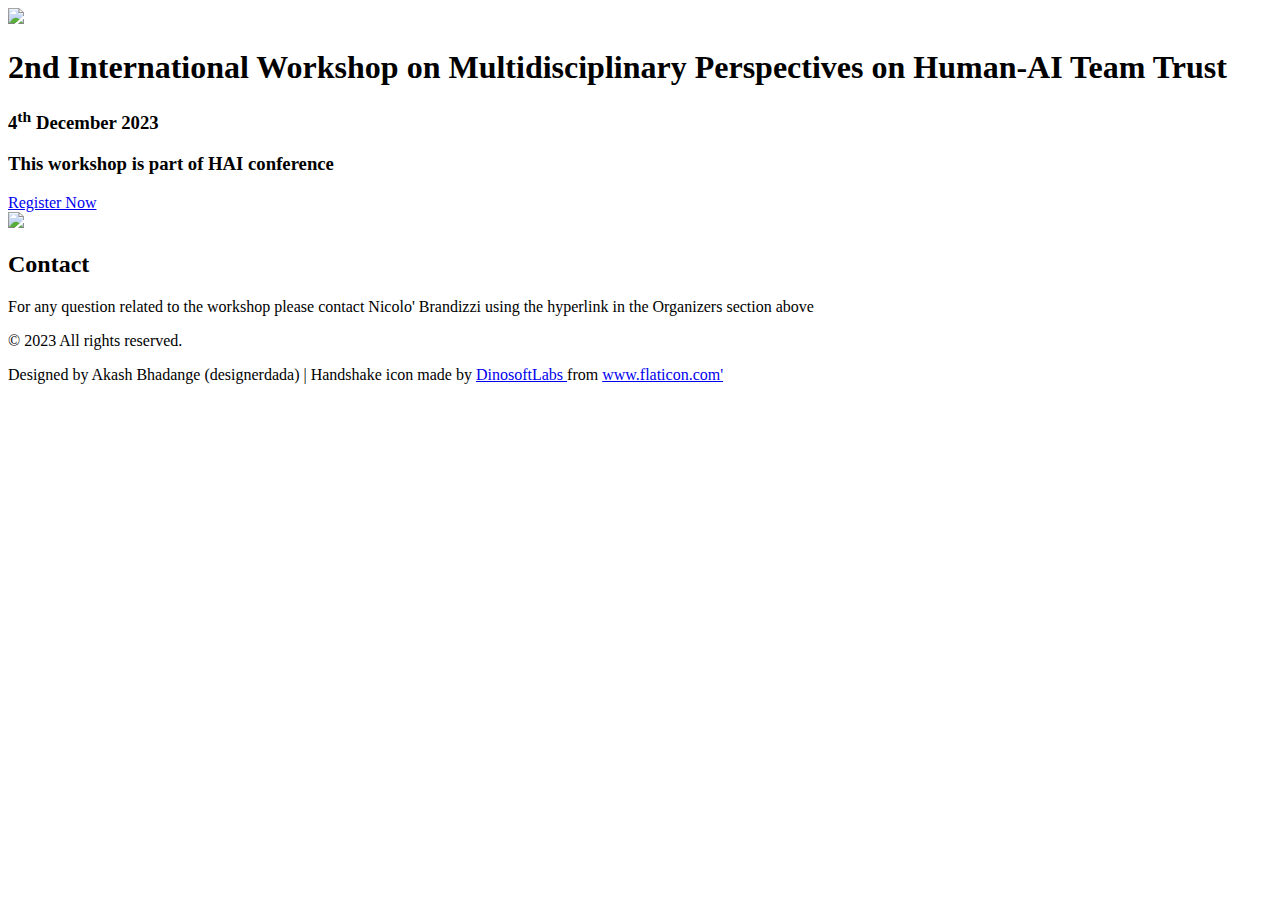
==== index.html @ 5fc2b3d9 "updates on 2nd MultiTTrust workshop" ====
<!DOCTYPE html>
<html lang="en">

<head>

  <meta charset="utf-8">
  <meta http-equiv="X-UA-Compatible" content="IE=edge">
  <meta name="viewport" content="width=device-width, initial-scale=1">
  <meta name="description" content="MULTITTRUST is a workshop of HAI conference 2023">
  <meta name="author" content="Nicolo' Brandizzi">
  <title>MULTITTRUST: 2nd Workshop on Multidisciplinary Perspectives on Human-AI Team Trust</title>
  <link rel="icon" href="https://raw.githubusercontent.com/multittrust/multittrust.github.io/main/img/handshake.png">

  <!-- Bootstrap -->
  <link href="css/bootstrap.min.css" rel="stylesheet">
  <link href="css/style.css" rel="stylesheet">
  <link href="css/themify-icons.css" rel="stylesheet">
  <link href='css/dosis-font.css' rel='stylesheet' type='text/css'>
  <!-- HTML5 shim and Respond.js for IE8 support of HTML5 elements and media queries -->
  <!-- WARNING: Respond.js doesn't work if you view the page via file:// -->
  <!--[if lt IE 9]>
      <script src="https://oss.maxcdn.com/html5shiv/3.7.2/html5shiv.min.js"></script>
      <script src="https://oss.maxcdn.com/respond/1.4.2/respond.min.js"></script>
      <![endif]-->
</head>

<body id="page-top" data-spy="scroll" data-target=".side-menu">

  <div data-include="navigation"></div>

 
  <div class="container-fluid my-top">
    <!-- Start: Header -->
    <div class="row hero-header" id="home">
      <div class="col-md-7">
        <img src="img/multittrust-logo.png" class="logo">
        <h1>2nd International Workshop on Multidisciplinary Perspectives on Human-AI Team Trust</h1>
        <h3>4<sup>th</sup> December 2023</h3>
        <h3>This workshop is part of HAI conference</h3>
        <!-- <h4>Design Offices Macherei: Weihenstephaner Str. 12, 81673 Munich, Germany</h4> -->

        <a href="https://hai-conference.net/hai2023/registration/" class="btn btn-lg btn-red">Register Now <span
            class="ti-arrow-right"></span></a>
      </div>
      <div class="col-md-5 hidden-xs">
        <img src="img/handshake.png" class="rocket animated bounce">
      </div>
    </div>
    <!-- End: Header -->
  </div>
  <div class="container" id="about">
    <!-- Start: Desc -->
    
    <div data-include="description"></div>

    <div data-include="topics"></div>
    <div data-include="call4contrib"></div>
    <div data-include="dates"></div>

    
    <!-- End: Desc -->

    <!-- <div data-include="speakers"></div> -->

    <div data-include="organizers"></div>

    <!-- <div data-include="programmecommittee"></div> -->


    <!-- <div data-include="programme"></div> -->



    <div class="container teal" id="contact">
      <div class="container">
        <div class="row me-row content-ct">
          <h2 class="row-title">Contact</h2>
          <div class="col-md feature">
            <p>For any question related to the workshop please contact Nicolo' Brandizzi using the hyperlink in the Organizers section above</p>
            </p>
          </div>
        </div>
      </div>
    </div>

  </div>

  <!-- End: Speakers -->





  <!-- Start: Footer -->
  <div class="container-fluid footer">

    <div class="row footer-credit">
      <div class="col-md-4 col-sm-6">
        <p>&copy; 2023 All rights reserved.</p>
      </div>
      <div> Designed by Akash Bhadange (designerdada) | Handshake icon made by <a
          href="https://www.flaticon.com/authors/dinosoftlabs" title="DinosoftLabs"> DinosoftLabs </a> from <a
          href="https://www.flaticon.com/" title="Flaticon">www.flaticon.com'</a>
      </div>
    </div>
  </div>
  <!-- End: Footer -->

  <!-- jQuery (necessary for Bootstrap's JavaScript plugins) -->
  <script src="js/jquery.min.js"></script>
  <script src="js/main.js"></script>
  <!-- Include all compiled plugins (below), or include individual files as needed -->
  <script src="js/bootstrap.min.js"></script>
  <script src="js/jquery.easing.min.js"></script>
  <script src="js/scrolling-nav.js"></script>
  <script src="js/validator.js"></script>

</body>

</html>
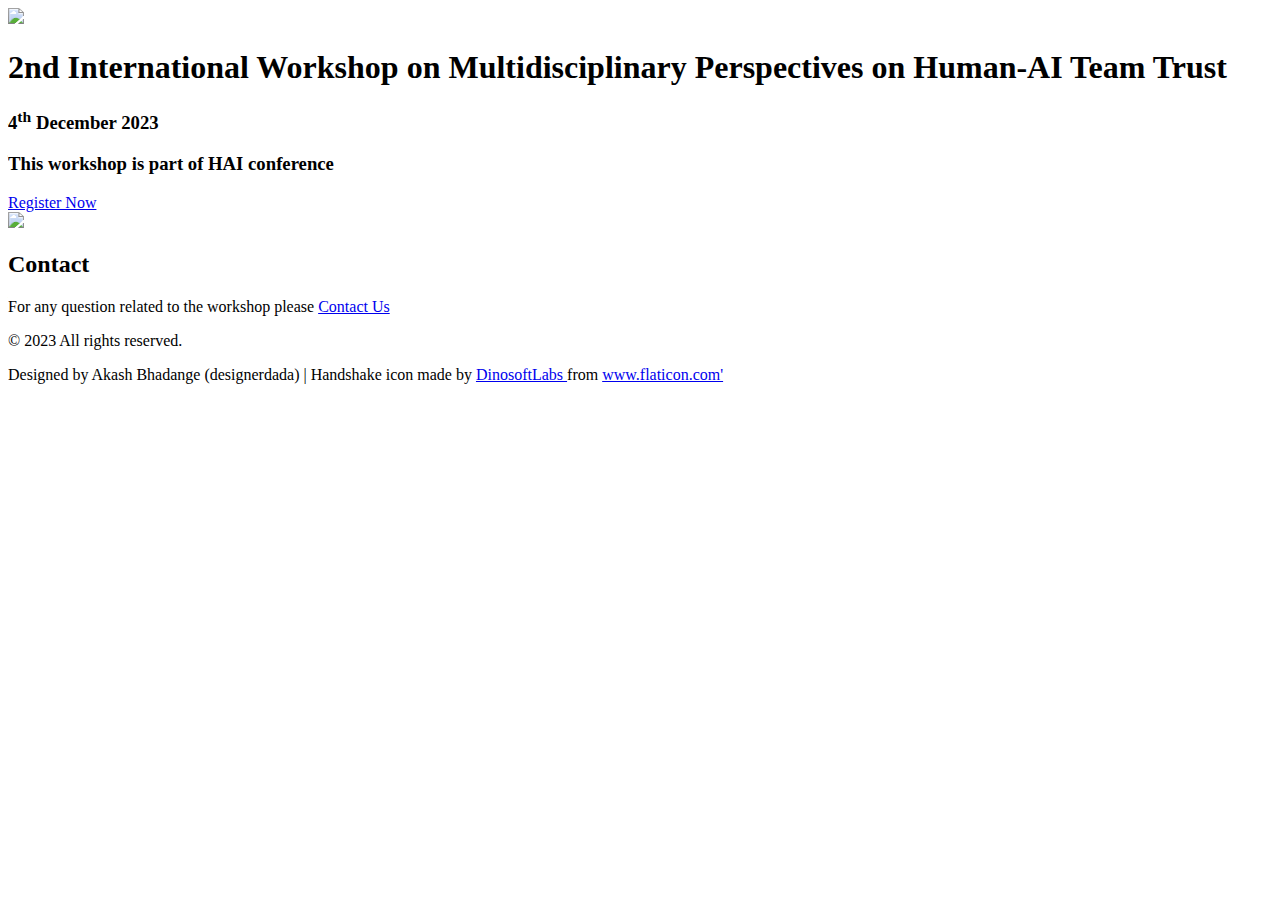
==== commit fc21a42c: "finished with organizers" ====
--- a/index.html
+++ b/index.html
@@ -76,7 +76,7 @@
         <div class="row me-row content-ct">
           <h2 class="row-title">Contact</h2>
           <div class="col-md feature">
-            <p>For any question related to the workshop please contact Nicolo' Brandizzi using the hyperlink in the Organizers section above</p>
+            <p>For any question related to the workshop please <a href="mailto:brandizzi@diag.uniroma1.it?cc=c.jorge@tudelft.nl,cipollone@diag.uniroma1.it,frattolillo@diag.uniroma1.it&Subject=[MultiTTrust] ..." target="_blank">Contact Us</a>
             </p>
           </div>
         </div>
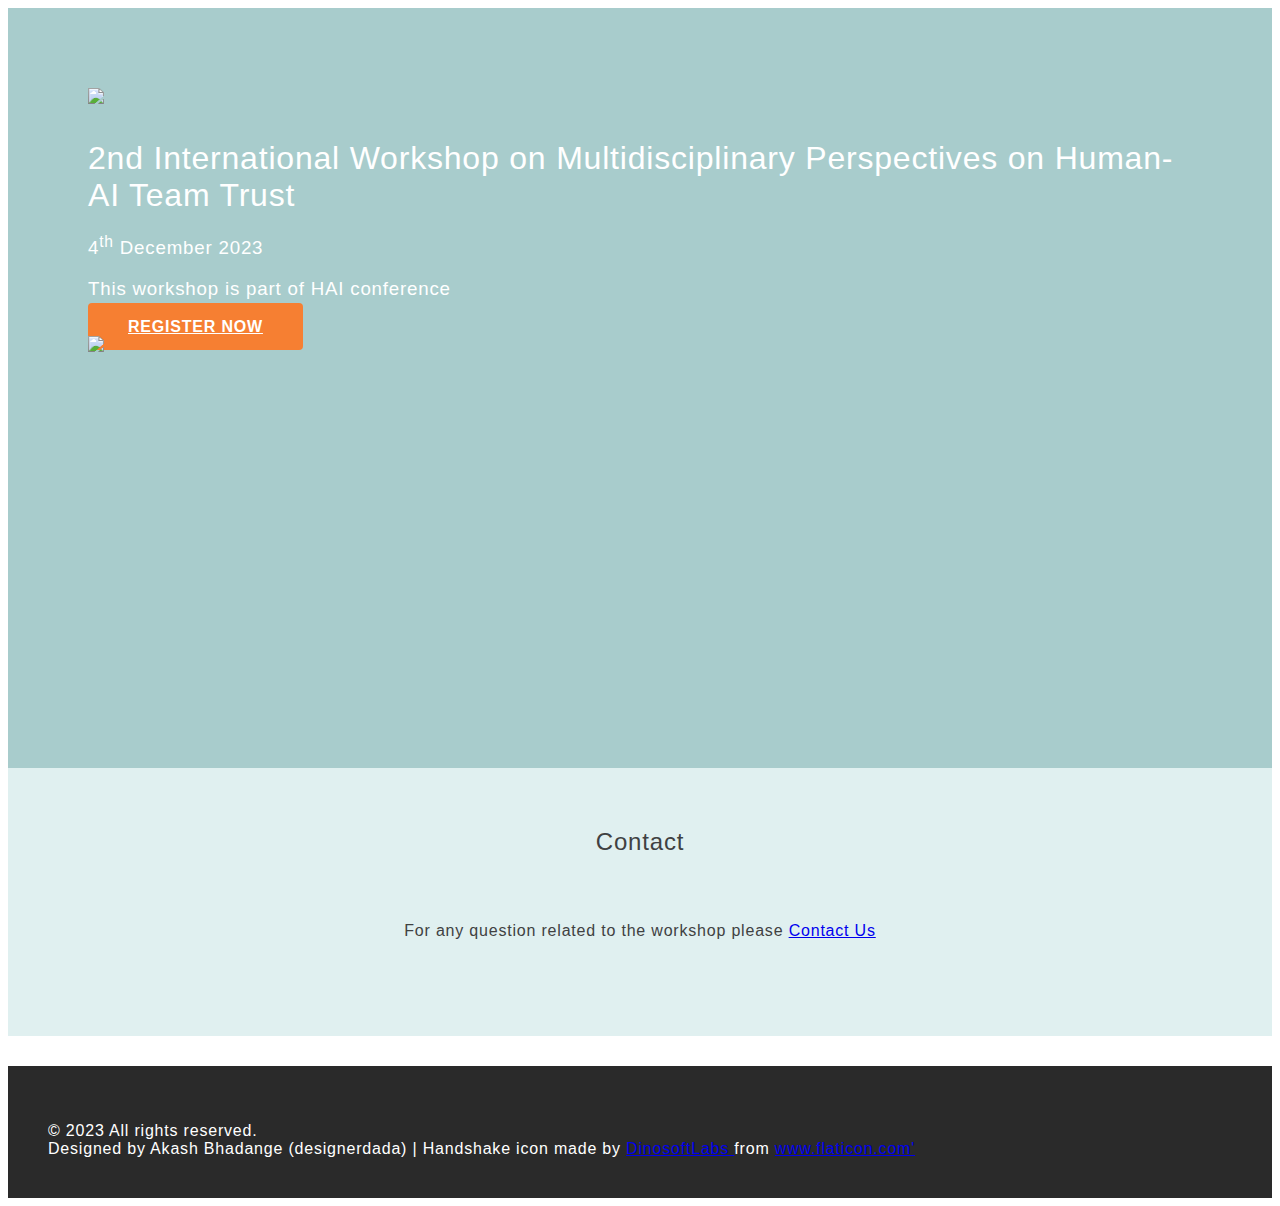
==== commit 157a3fbb: "minor fixes" ====
--- a/index.html
+++ b/index.html
@@ -39,7 +39,7 @@
         <h3>This workshop is part of HAI conference</h3>
         <!-- <h4>Design Offices Macherei: Weihenstephaner Str. 12, 81673 Munich, Germany</h4> -->
 
-        <a href="https://hai-conference.net/hai2023/registration/" class="btn btn-lg btn-red">Register Now <span
+        <a href="https://hai-conference.net/hai2023/registration/" class="btn btn-lg btn-red" target="_blank">Register Now <span
             class="ti-arrow-right"></span></a>
       </div>
       <div class="col-md-5 hidden-xs">
--- a/css/style.css
+++ b/css/style.css
@@ -0,0 +1,378 @@
+body {
+	font-family: 'Dosis', sans-serif;
+    color: #404142;
+    font-size: 16px;
+	letter-spacing: 0.8px;
+}
+h1, h2, h3, h4, h5, h6 {
+	font-weight: 200;
+}
+ul {
+	margin: 0;
+	padding: 0;
+	list-style: none;
+}
+a {
+	-webkit-transition: all 0.3s;
+  	-moz-transition: all 0.3s;
+  	transition: all 0.3s;
+}
+a:hover, a:focus, a:active, a:visited {
+    text-decoration: none;
+}
+
+/* Buttons override */
+.btn {
+	text-transform: uppercase;
+    font-weight: 600;
+}
+.btn-lg {
+	padding: 15px 40px;
+    font-size: 16px;
+    line-height: none;
+    border-radius: 4px;
+}
+.btn-red {
+	background-color: #F67F32;
+	color: #fff;
+}
+.btn-yellow {
+	background-color: #fcd93b;
+	color: #2a2a2a;
+	opacity: 0.8;
+}
+.btn-yellow:hover {
+	opacity: 1;
+}
+.btn-yellow.disabled:hover,
+.btn-yellow[disabled]:hover {
+    opacity: 0.65;
+}
+.content-ct {
+	text-align: center;
+}
+
+/* ------------------
+	Navigation 
+------------------ */
+.side-menu {
+	position: fixed;
+	right: 1%;
+	top: 30%;
+    transform: translateY(-73px);
+    z-index: 99;
+}
+.side-menu ul li {
+    text-align: right;
+    margin: 10px 5px;
+}
+.side-menu ul li a span {
+	display: inline-block;
+}
+.side-menu ul li a span.menu-title {
+	color: #fff;
+    position: relative;
+    margin-right: 10px;
+    text-transform: uppercase;
+    font-size: 12px;
+    background-color: #F67F32;
+    padding: 3px 10px;
+    font-weight: 600;
+    border-radius: 3px;
+    -webkit-transition: -webkit-transform 0.2s, opacity 0.2s;
+    -moz-transition: -moz-transform 0.2s, opacity 0.2s;
+    transition: transform 0.2s, opacity 0.2s;
+    -webkit-transform-origin: 100% 50%;
+    -moz-transform-origin: 100% 50%;
+    -ms-transform-origin: 100% 50%;
+    -o-transform-origin: 100% 50%;
+    transform-origin: 100% 50%;
+    opacity: 0;
+}
+.side-menu ul li a:hover span.menu-title {
+    opacity: 1;
+}
+.side-menu ul li a span.dot {
+    position: relative;
+    background-color: #F67F32;
+    border-radius: 2em;
+    height: 12px;
+    width: 12px;
+    -webkit-transition: all 0.3s;
+  	-moz-transition: all 0.3s;
+  	transition: all 0.3s;
+}
+.side-menu ul li a:hover span.dot {
+	transform: scale(1.8);
+}
+
+
+.hero-header {
+	background: #A8CCCC;
+	min-height: 600px;
+	padding: 5em;
+	color: #fff;
+}
+.hero-header h1 {
+	margin: 1em 0 0 0;
+}
+.hero-header h4 {
+	font-weight: normal;
+	opacity: 0.6;
+    letter-spacing: 1px;
+    margin: 2em 0;
+}
+.hero-header .logo {
+	max-width: 300px;
+}
+.hero-header .btn {
+	margin-top: 3em;
+}
+.hero-header .rocket {
+	max-width: 100%;
+}
+.me-row {
+	padding: 60px 0;
+}
+.row-title {
+	font-weight: 400;
+    padding: 0;
+    margin: 0;
+}
+.feature {
+	padding: 20px;
+	margin-top: 30px;
+}
+.feature span {
+	font-size: 5em;
+    color: #016cc7;
+}
+
+.speaker .feature {
+	width: 31.333333%;
+	-webkit-transition: all 0.3s;
+  	-moz-transition: all 0.3s;
+  	transition: all 0.3s;
+  	margin-right: 20px;
+  	border: 3px solid #f6f6f6;
+    border-radius: 5px;
+}
+.speaker .feature:hover {
+    box-shadow: 3px 3px 10px #ccc;
+    transform: translateY(-10px);
+}
+.speaker-img {
+	max-width: 40%;
+    border: 4px solid #efefef;
+    border-radius: 50%;
+}
+.keynote-img {
+    max-width: 70%;
+    border: 4px solid #efefef;
+    border-radius: 50%;
+}
+ul.speaker-social li {
+	list-style: none;
+	display: inline-block;
+	margin: 10px 5px;
+}
+ul.speaker-social li a {
+	font-size: 0.2em;
+	padding: 0 10px;
+}
+ul.speaker-social li a:hover {
+	text-decoration: none;
+}
+a span.ti-facebook {
+	color: #3b5998;
+}
+a span.ti-twitter-alt {
+	color: #4099ff;
+}
+
+.tickets {
+	background-color: #fcd93b;
+}
+.tickets .price {
+	font-size: 4em;
+	color: #F67F32;
+    font-weight: 100;
+}
+.tickets .price sup {
+	font-size: 0.4em;
+}
+
+.teal {
+    background-color: #E0F0F0;
+}
+
+.nav-tabs {
+    margin-top: 20px;
+}
+.schedule .media {
+	margin-top: 4em;
+}
+.schedule .media-object {
+	max-width: 100px;
+}
+.schedule .media-heading {
+	font-weight: 600;
+    border-bottom: 2px solid #efefef;
+    padding-bottom: 10px;
+}
+.schedule .media-body h5 {
+	text-transform: uppercase;
+	font-weight: 600;
+}
+
+
+.footer {
+    background-color: #2a2a2a;
+    margin-top: 30px;
+    color: #fff;
+}
+.footer p {
+    margin-bottom: 0;
+}
+.footer-credit {
+    padding: 40px;
+}
+ul.footer-menu {
+    text-align: right;
+}
+ul.footer-menu li {
+    display: inline-block;
+}
+ul.footer-menu li a {
+    font-size: 12px;
+    color: #fcd93b;
+    padding-right: 20px;
+}
+ul.footer-menu li a:hover {
+    color: #F67F32;
+}
+
+
+.contact {
+    background-color: #3a3a3a;
+    color: #fff;
+    padding: 1em;
+}
+.contact h3 {
+    margin-bottom: 30px;
+}
+.form-control {
+    padding: 20px 15px;
+    border: 3px solid #eee;
+    background-color: #f9f9f9;
+    box-shadow: none;
+}
+.help-block {
+    font-size: 12px;
+}
+.form-control-feedback {
+    top: 15px;
+    right: 15px;
+}
+
+.animated { 
+    -webkit-animation-duration: 5s; 
+    animation-duration: 5s; 
+    -webkit-animation-fill-mode: both; 
+    animation-fill-mode: both; 
+    -webkit-animation-timing-function: linear; 
+    animation-timing-function: linear; 
+    animation-iteration-count:infinite; 
+    -webkit-animation-iteration-count:infinite; 
+} 
+
+@-webkit-keyframes bounce { 
+    0%, 20%, 50%, 80%, 100% {-webkit-transform: translateY(0);} 
+    40% {-webkit-transform: translateY(-30px);} 
+    60% {-webkit-transform: translateY(-15px);} 
+} 
+
+@keyframes bounce { 
+    0%, 20%, 50%, 80%, 100% {transform: translateY(0);} 
+    40% {transform: translateY(-30px);} 
+    60% {transform: translateY(-15px);} 
+} 
+
+.bounce { 
+    -webkit-animation-name: bounce; 
+    animation-name: bounce; 
+}
+
+/* ========================================
+    Custom Media Queries
+======================================== */
+
+/* Mobile */
+
+@media (max-width: 767px) {
+    .hero-header {
+        padding: 3em 1em 1em 1em;
+        text-align: center;
+        max-height: 550px;
+    }
+    .speaker .feature {
+        width: 100%
+    }
+    .footer-credit {
+        text-align: center;
+        padding: 40px 20px;
+    }
+    ul.footer-menu {
+        text-align: center;
+        margin-top: 30px;
+    }
+}
+
+
+/* iPad Portrait */
+
+@media (min-width: 768px) and (max-width: 991px) {
+    .hero-header {
+        padding: 3em 1em 1em 1em;
+        text-align: center;
+    }
+    .speaker .feature {
+        width: 49%;
+        margin-right: 7px;
+    }
+    ul.footer-menu {
+        margin-top: 0;
+    }
+}
+
+
+/* iPad Landscape */
+
+@media (min-width: 992px) and (max-width: 1199px) {
+    .speaker .feature {
+        width: 49%;
+        margin-right: 9px;
+    }
+}
+
+.container {
+    padding: 0;
+}
+
+.my-top {
+    padding-left: 0;
+    padding-right: 0;
+}
+
+.row {
+    margin: 0 0;
+}
+
+.tg  {border-collapse:collapse;border-spacing:0;text-align: center}
+.tg td{border-color:black;border-style:solid;border-width:1px;padding:10px 5px;}
+.tg th{border-color:black;border-style:solid;border-width:1px;padding:10px 5px;}
+.tg .tg-cly1{text-align:left;vertical-align:middle}
+.tg .tg-lboi{border-color:inherit;text-align:left;vertical-align:middle}
+.tg .tg-uzvj{border-color:inherit;font-weight:bold;text-align:center;vertical-align:middle}
+.tg .tg-vrnj{border-color:inherit;font-style:italic;text-align:center;vertical-align:middle}
+.tg .tg-yla0{font-weight:bold;text-align:left;vertical-align:middle}
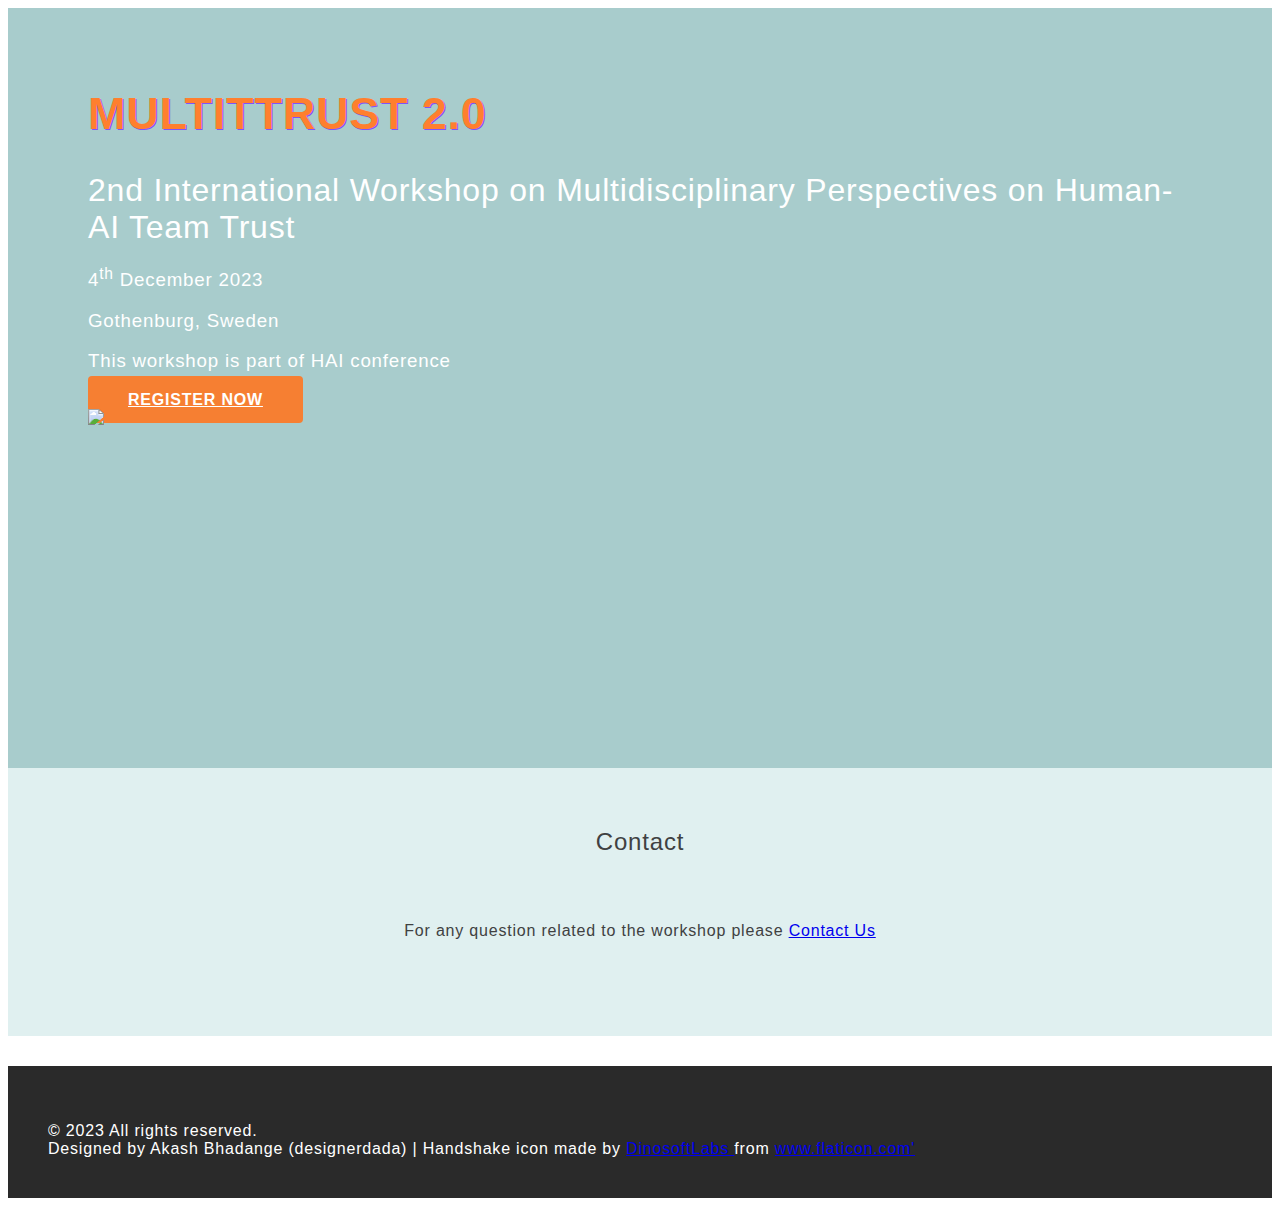
==== commit 68968354: "add speakers and committee" ====
--- a/index.html
+++ b/index.html
@@ -33,9 +33,11 @@
     <!-- Start: Header -->
     <div class="row hero-header" id="home">
       <div class="col-md-7">
-        <img src="img/multittrust-logo.png" class="logo">
+        <!-- <img src="img/multittrust-logo.png" class="logo"> -->
+        <h1 class="logo">MULTITTRUST 2.0</h1>
         <h1>2nd International Workshop on Multidisciplinary Perspectives on Human-AI Team Trust</h1>
         <h3>4<sup>th</sup> December 2023</h3>
+        <h3>Gothenburg, Sweden</h3>
         <h3>This workshop is part of HAI conference</h3>
         <!-- <h4>Design Offices Macherei: Weihenstephaner Str. 12, 81673 Munich, Germany</h4> -->
 
@@ -60,11 +62,11 @@
     
     <!-- End: Desc -->
 
-    <!-- <div data-include="speakers"></div> -->
+    <div data-include="speakers"></div>
 
     <div data-include="organizers"></div>
 
-    <!-- <div data-include="programmecommittee"></div> -->
+    <div data-include="programmecommittee"></div> 
 
 
     <!-- <div data-include="programme"></div> -->
--- a/css/style.css
+++ b/css/style.css
@@ -124,7 +124,17 @@
 }
 .hero-header .logo {
 	max-width: 300px;
-}
+    font-size: 45px;
+    display:inline;
+    
+    font-weight: 600;
+
+    -webkit-text-fill-color: rgb(266, 127, 46);
+    text-shadow: 1px 1px rgb(126,83,251);
+}
+
+
+
 .hero-header .btn {
 	margin-top: 3em;
 }
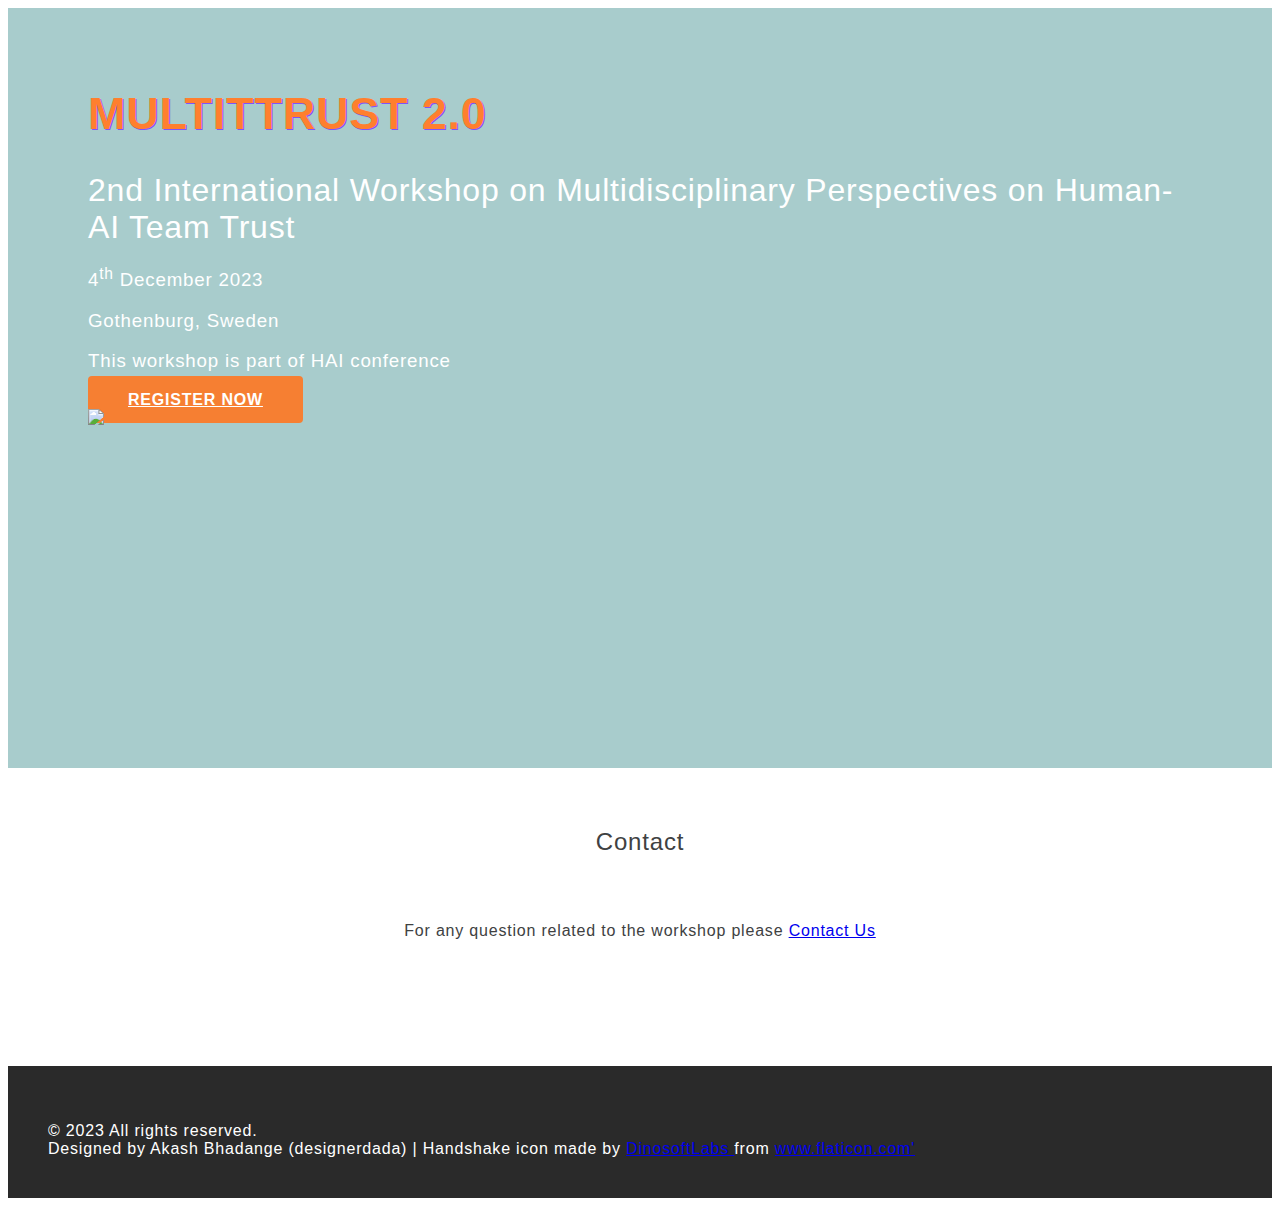
==== commit 8738ed96: "update pc and programm" ====
--- a/index.html
+++ b/index.html
@@ -10,6 +10,17 @@
   <meta name="author" content="Nicolo' Brandizzi">
   <title>MULTITTRUST: 2nd Workshop on Multidisciplinary Perspectives on Human-AI Team Trust</title>
   <link rel="icon" href="https://raw.githubusercontent.com/multittrust/multittrust.github.io/main/img/handshake.png">
+
+  <!-- Google Analytics -->
+  <!-- Global site tag (gtag.js) - Google Analytics -->
+  <script async src="https://www.googletagmanager.com/gtag/js?id=G-1DRVVMSRPQ"></script>
+  <script>
+    window.dataLayer = window.dataLayer || [];
+    function gtag(){dataLayer.push(arguments);}
+    gtag('js', new Date());
+    gtag('config', 'G-1DRVVMSRPQ');
+  </script>
+  <!-- End Google Analytics -->
 
   <!-- Bootstrap -->
   <link href="css/bootstrap.min.css" rel="stylesheet">
@@ -69,11 +80,11 @@
     <div data-include="programmecommittee"></div> 
 
 
-    <!-- <div data-include="programme"></div> -->
+    <div data-include="programme"></div> 
 
 
 
-    <div class="container teal" id="contact">
+    <div class="container" id="contact">
       <div class="container">
         <div class="row me-row content-ct">
           <h2 class="row-title">Contact</h2>
